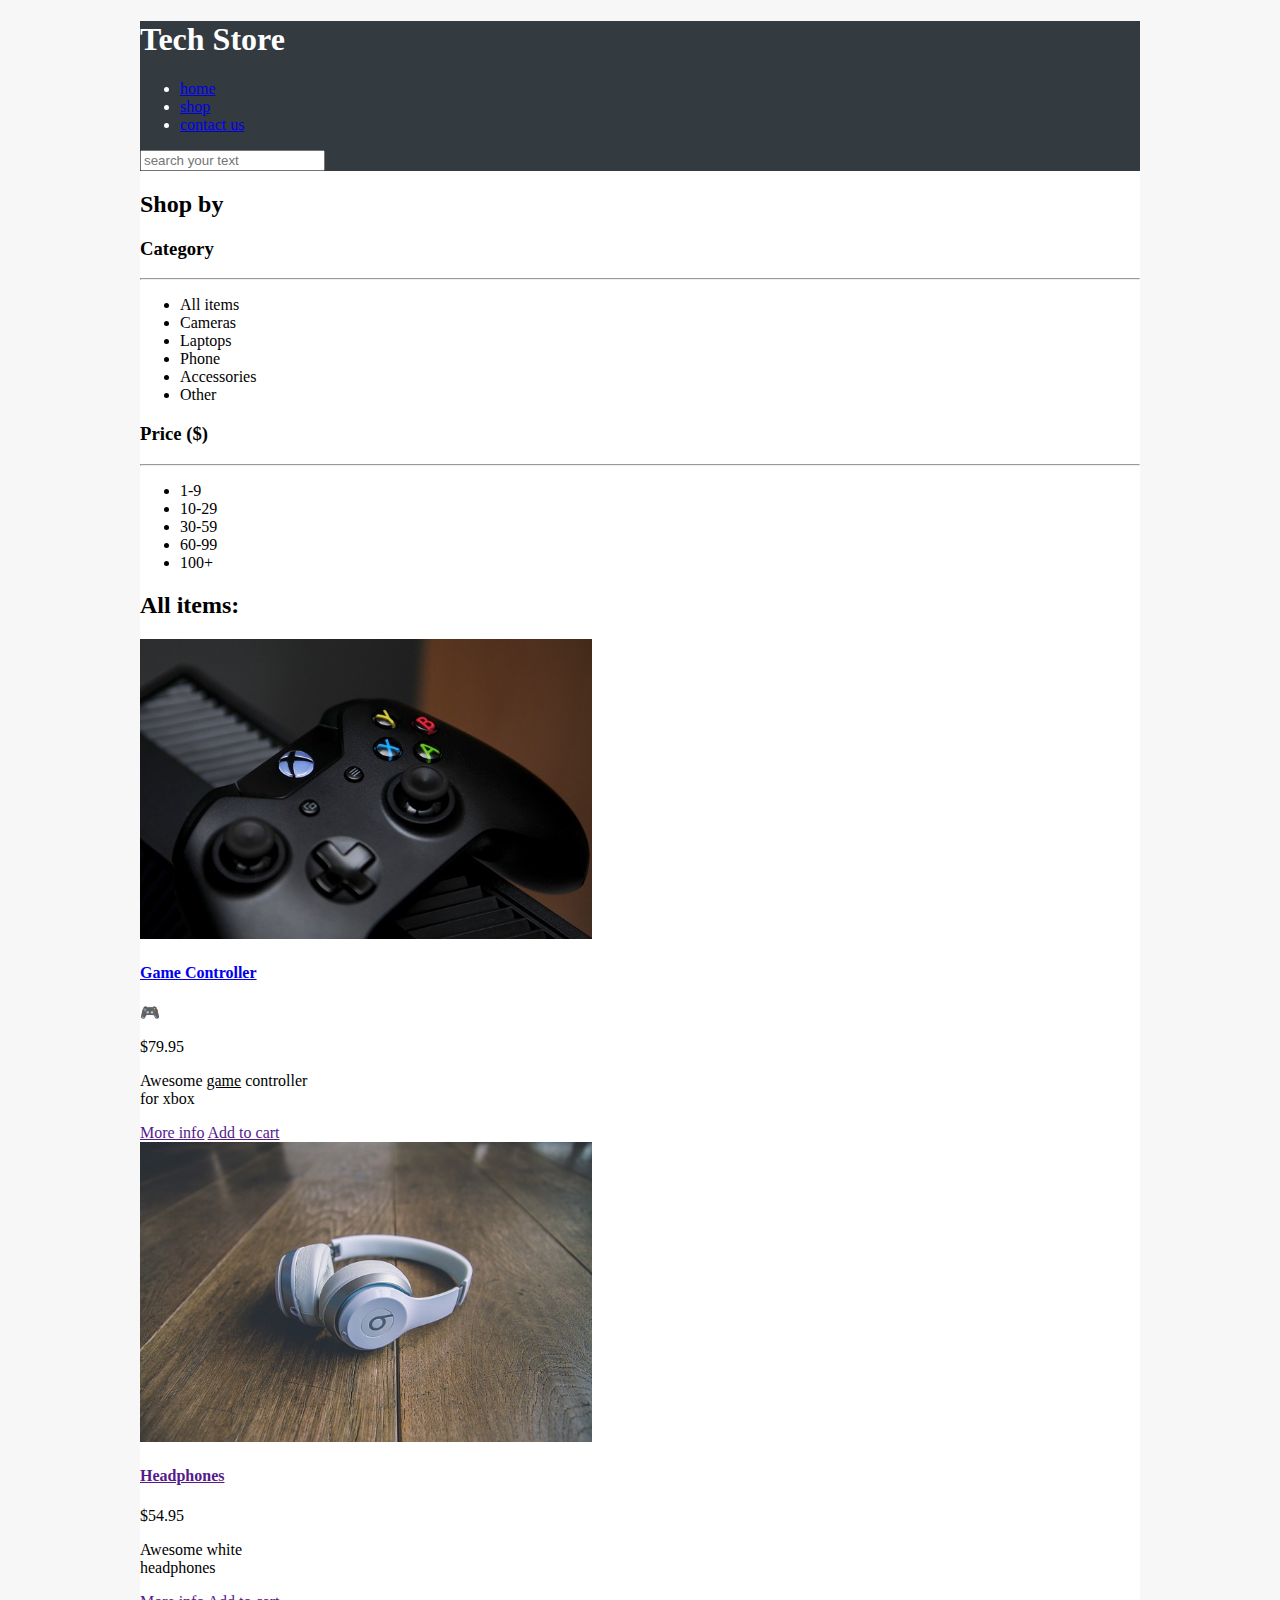
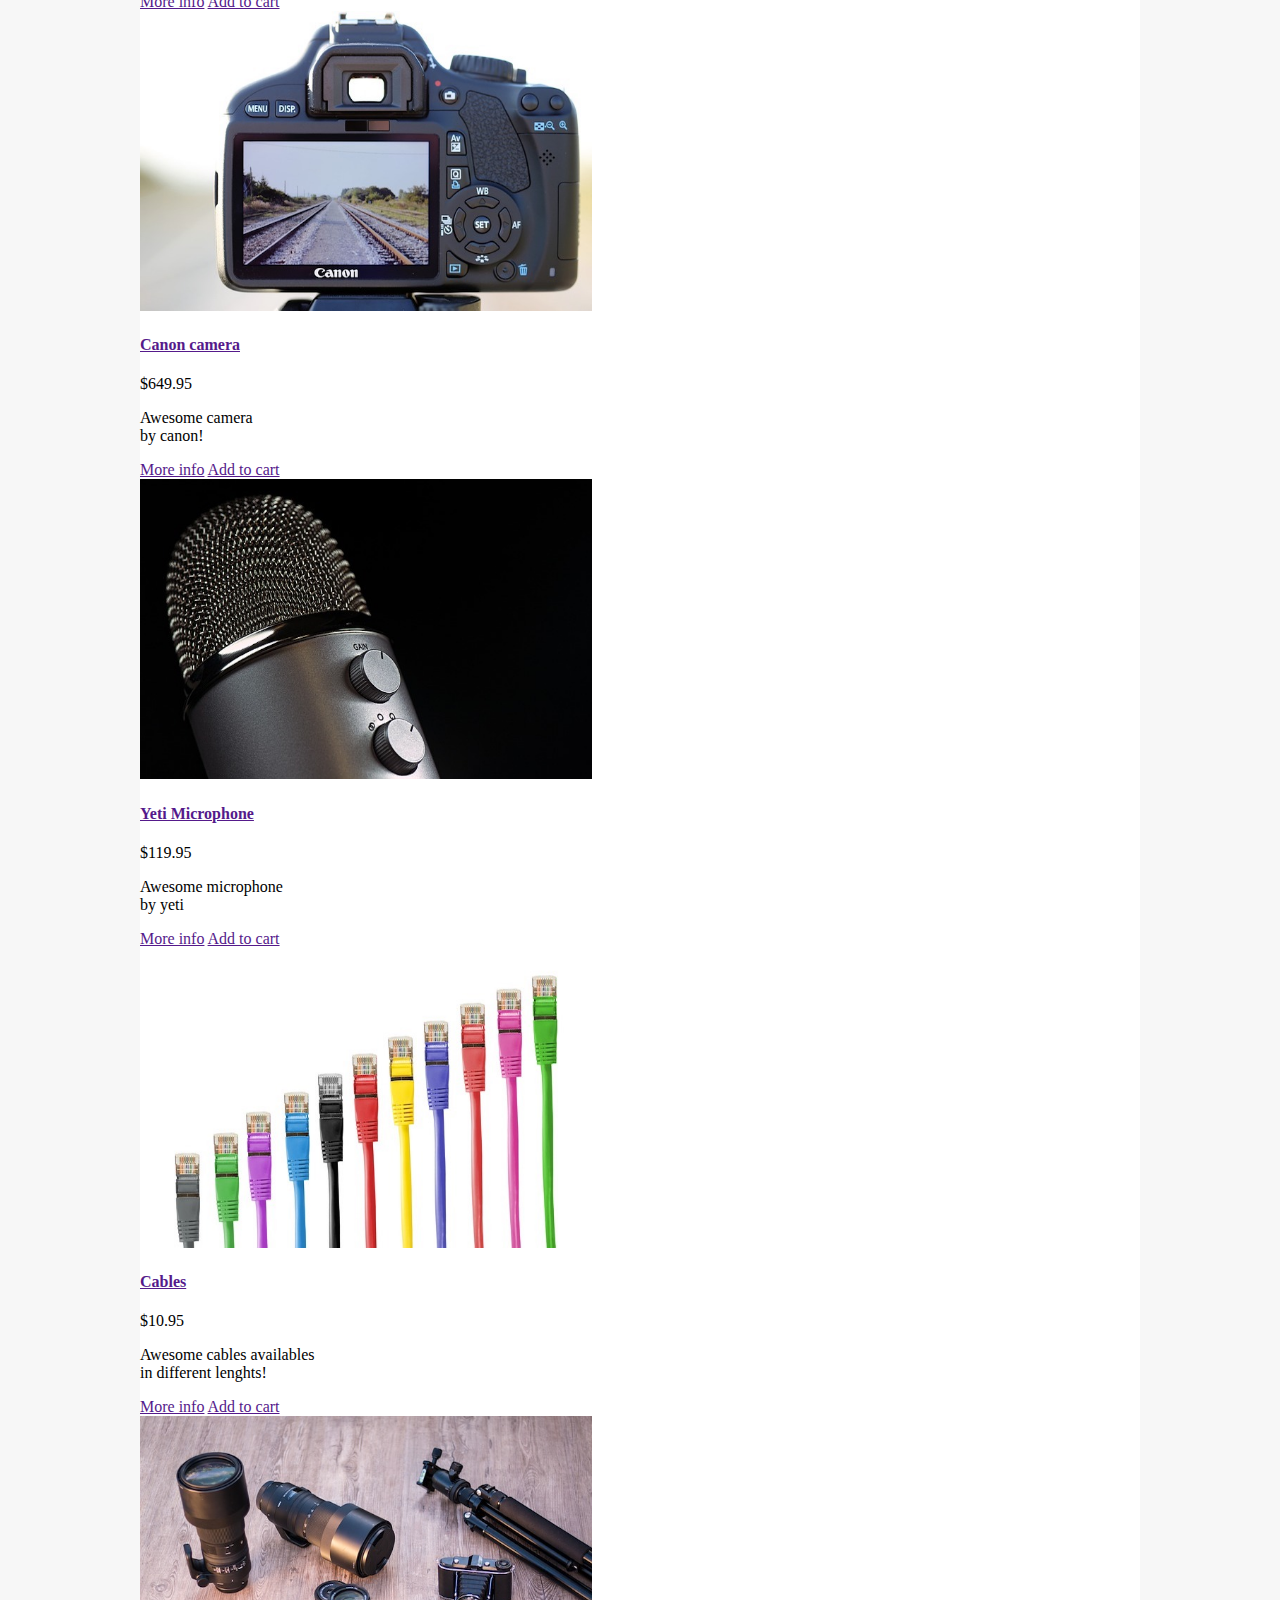
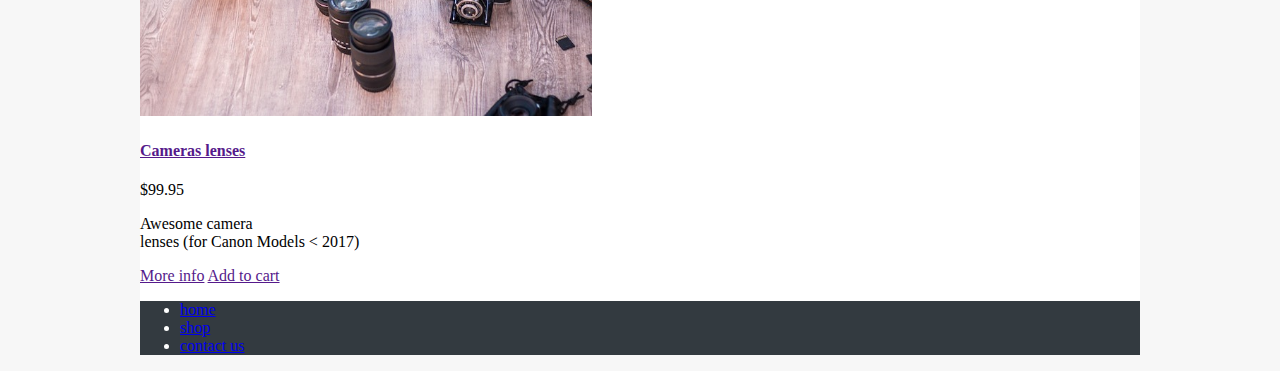
==== html-css/tech-store/index.html @ f3612236 "push" ====
<!DOCTYPE html>
<html lang="en">
<head>
    <meta charset="UTF-8">
    <meta http-equiv="X-UA-Compatible" content="IE=edge">
    <meta name="viewport" content="width=device-width, initial-scale=1.0">
    <title>Tech Store</title>
    <link rel="stylesheet" href="style.css">
</head>
<body>
    <header>
        <h1>Tech Store</h1>
        <nav>
            <ul>
                <li><a href="index.html">home</a></li>
                <li><a href="#link">shop</a></li>
                <li><a href="contact.html">contact us</a></li>
            </ul>
        </nav>
        <input type="search" placeholder="search your text">
    </header>

    <aside>
        <h2>Shop by</h2>
        <section>
            <h3>Category</h3>
            <hr>
            <ul>
                <li>All items</li>
                <li>Cameras</li>
                <li>Laptops</li>
                <li>Phone</li>
                <li>Accessories</li>
                <li>Other</li>
            </ul>
        </section>
        <section>
            <h3>Price <span>($)</span> </h3>
            <hr>
            <ul>
                <li>1-9</li>
                <li>10-29</li>
                <li>30-59</li>
                <li>60-99</li>
                <li>100+</li>
            </ul>
        </section>
    </aside>

    <main>
        <h2>All items:</h2>

        <div>
            <a href="product-details.html">
                <img src="images/controller.jpg" height="300px" alt="a game controller">
            </a>
            <a href="product-details.html">
                <h4>Game Controller </h4>
            </a>
            &#127918;
            <p>$79.95</p>
            <p> Awesome <ins>game</ins> controller <br> for xbox</p>
            <a href="">More info</a>
            <a href="">Add to cart</a>
        </div>

        <div>
            <img src="images/headphones.jpg" height="300px" alt="a headphones">
            <a href="">
                <h4>Headphones</h4>
            </a>
            <p>$54.95</p>
            <p> Awesome white <br> headphones</p>
            <a href="">More info</a>
            <a href="">Add to cart</a>
        </div>

        <div>
            <img src="images/camera.jpg" height="300px" alt="a camera picture">
            <a href="">
                <h4>Canon camera</h4>
            </a>
            <p>$649.95</p>
            <p> Awesome camera <br> by canon!</p>
            <a href="">More info</a>
            <a href="">Add to cart</a>
        </div>

        <div>
            <img src="images/microphone.jpg" height="300px" alt="a microphone">
            <a href="">
                <h4>Yeti Microphone</h4>
            </a>
            <p>$119.95</p>
            <p> Awesome microphone <br> by yeti</p>
            <a href="">More info</a>
            <a href="">Add to cart</a>
        </div>

        <div>
            <img src="images/cables.jpg" height="300px" alt="a cables picture">
            <a href="">
                <h4>Cables</h4>
            </a>
            <p>$10.95</p>
            <p> Awesome cables availables <br> in different lenghts!</p>
            <a href="">More info</a>
            <a href="">Add to cart</a>
        </div>

        <div>
            <img src="images/lenses.jpg" height="300px" alt="a lenses">
            <a href="">
                <h4>Cameras lenses</h4>
            </a>
            <p>$99.95</p>
            <p> Awesome camera <br> lenses (for Canon Models &lt; 2017)</p>
            <a href="">More info</a>
            <a href="">Add to cart</a>
        </div>

    </main>

    <footer>
        <nav>
            <ul>
                <li><a href="index.html">home</a></li>
                <li><a href="#link">shop</a></li>
                <li><a href="contact.html">contact us</a></li>
            </ul>
        </nav>
    </footer>
</body>
</html>
---- html-css/tech-store/style.css ----
html {
    background: #f7f7f7;
}

body {
    background: white;
    max-width: 1000px;
    margin: 0 auto;    
}
header,footer {
    color: white;
    background:#333a40;
}
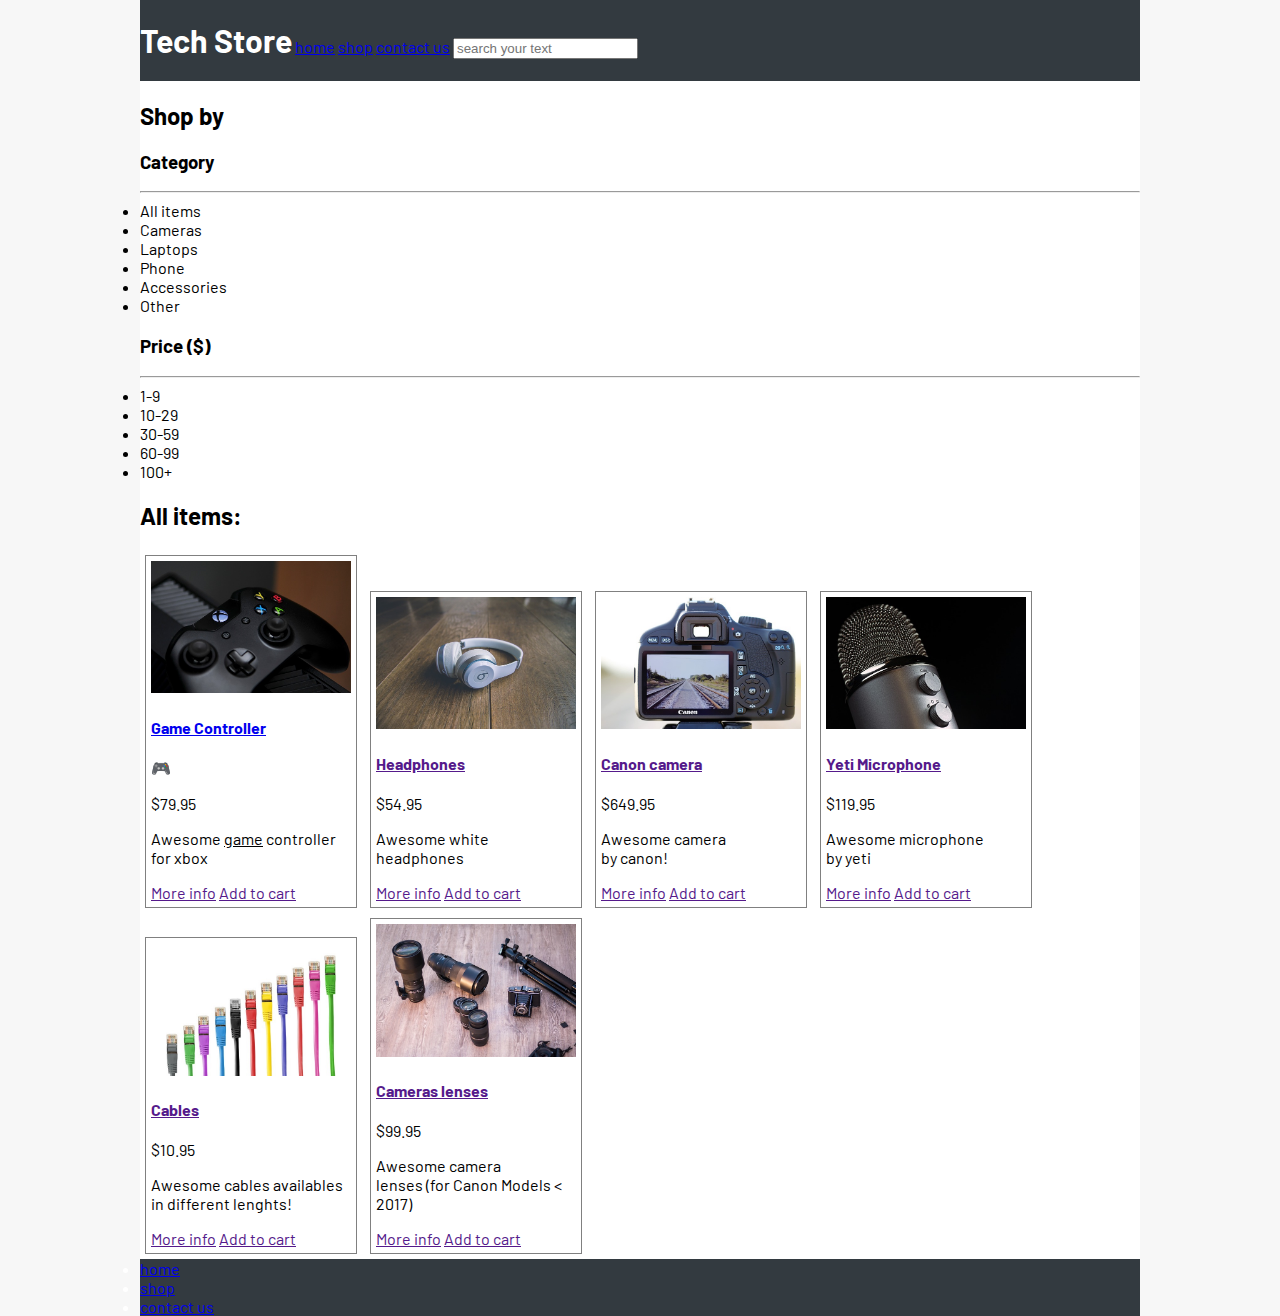
==== commit c5cecc31: "push" ====
--- a/html-css/tech-store/index.html
+++ b/html-css/tech-store/index.html
@@ -1,10 +1,13 @@
 <!DOCTYPE html>
 <html lang="en">
-<head>
+<head> 
     <meta charset="UTF-8">
     <meta http-equiv="X-UA-Compatible" content="IE=edge">
     <meta name="viewport" content="width=device-width, initial-scale=1.0">
     <title>Tech Store</title>
+    <link rel="preconnect" href="https://fonts.googleapis.com">
+    <link rel="preconnect" href="https://fonts.gstatic.com" crossorigin>
+    <link href="https://fonts.googleapis.com/css2?family=Barlow:ital,wght@0,100;0,200;0,300;0,400;0,500;0,600;0,700;0,800;0,900;1,100;1,200;1,300;1,400;1,500;1,600;1,700;1,800;1,900&display=swap" rel="stylesheet">
     <link rel="stylesheet" href="style.css">
 </head>
 <body>
@@ -50,9 +53,9 @@
     <main>
         <h2>All items:</h2>
 
-        <div>
+        <div class="product">
             <a href="product-details.html">
-                <img src="images/controller.jpg" height="300px" alt="a game controller">
+                <img src="images/controller.jpg"  alt="a game controller">
             </a>
             <a href="product-details.html">
                 <h4>Game Controller </h4>
@@ -64,8 +67,8 @@
             <a href="">Add to cart</a>
         </div>
 
-        <div>
-            <img src="images/headphones.jpg" height="300px" alt="a headphones">
+        <div class="product">
+            <img src="images/headphones.jpg"  alt="a headphones">
             <a href="">
                 <h4>Headphones</h4>
             </a>
@@ -75,8 +78,8 @@
             <a href="">Add to cart</a>
         </div>
 
-        <div>
-            <img src="images/camera.jpg" height="300px" alt="a camera picture">
+        <div class="product">
+            <img src="images/camera.jpg"  alt="a camera picture">
             <a href="">
                 <h4>Canon camera</h4>
             </a>
@@ -86,8 +89,8 @@
             <a href="">Add to cart</a>
         </div>
 
-        <div>
-            <img src="images/microphone.jpg" height="300px" alt="a microphone">
+        <div class="product">
+            <img src="images/microphone.jpg"  alt="a microphone">
             <a href="">
                 <h4>Yeti Microphone</h4>
             </a>
@@ -97,8 +100,8 @@
             <a href="">Add to cart</a>
         </div>
 
-        <div>
-            <img src="images/cables.jpg" height="300px" alt="a cables picture">
+        <div class="product">
+            <img src="images/cables.jpg"  alt="a cables picture">
             <a href="">
                 <h4>Cables</h4>
             </a>
@@ -108,8 +111,8 @@
             <a href="">Add to cart</a>
         </div>
 
-        <div>
-            <img src="images/lenses.jpg" height="300px" alt="a lenses">
+        <div class="product">
+            <img src="images/lenses.jpg"  alt="a lenses">
             <a href="">
                 <h4>Cameras lenses</h4>
             </a>
--- a/html-css/tech-store/style.css
+++ b/html-css/tech-store/style.css
@@ -5,9 +5,36 @@
 body {
     background: white;
     max-width: 1000px;
-    margin: 0 auto;    
+    margin: 0 auto;
+    font-family: 'Barlow', sans-serif;   
 }
+
+ul{
+    margin: 0;
+    padding: 0;
+}
+
+header li{
+    display: inline;
+}
+
+header h1, nav{
+    display: inline-block;
+}
+
 header,footer {
     color: white;
     background:#333a40;
+}
+
+.product {
+    border: 1px solid grey;
+    width: 200px;
+    margin: 5px;
+    padding: 5px;
+    display: inline-block;
+}
+
+img{
+    max-width: 100%;
 }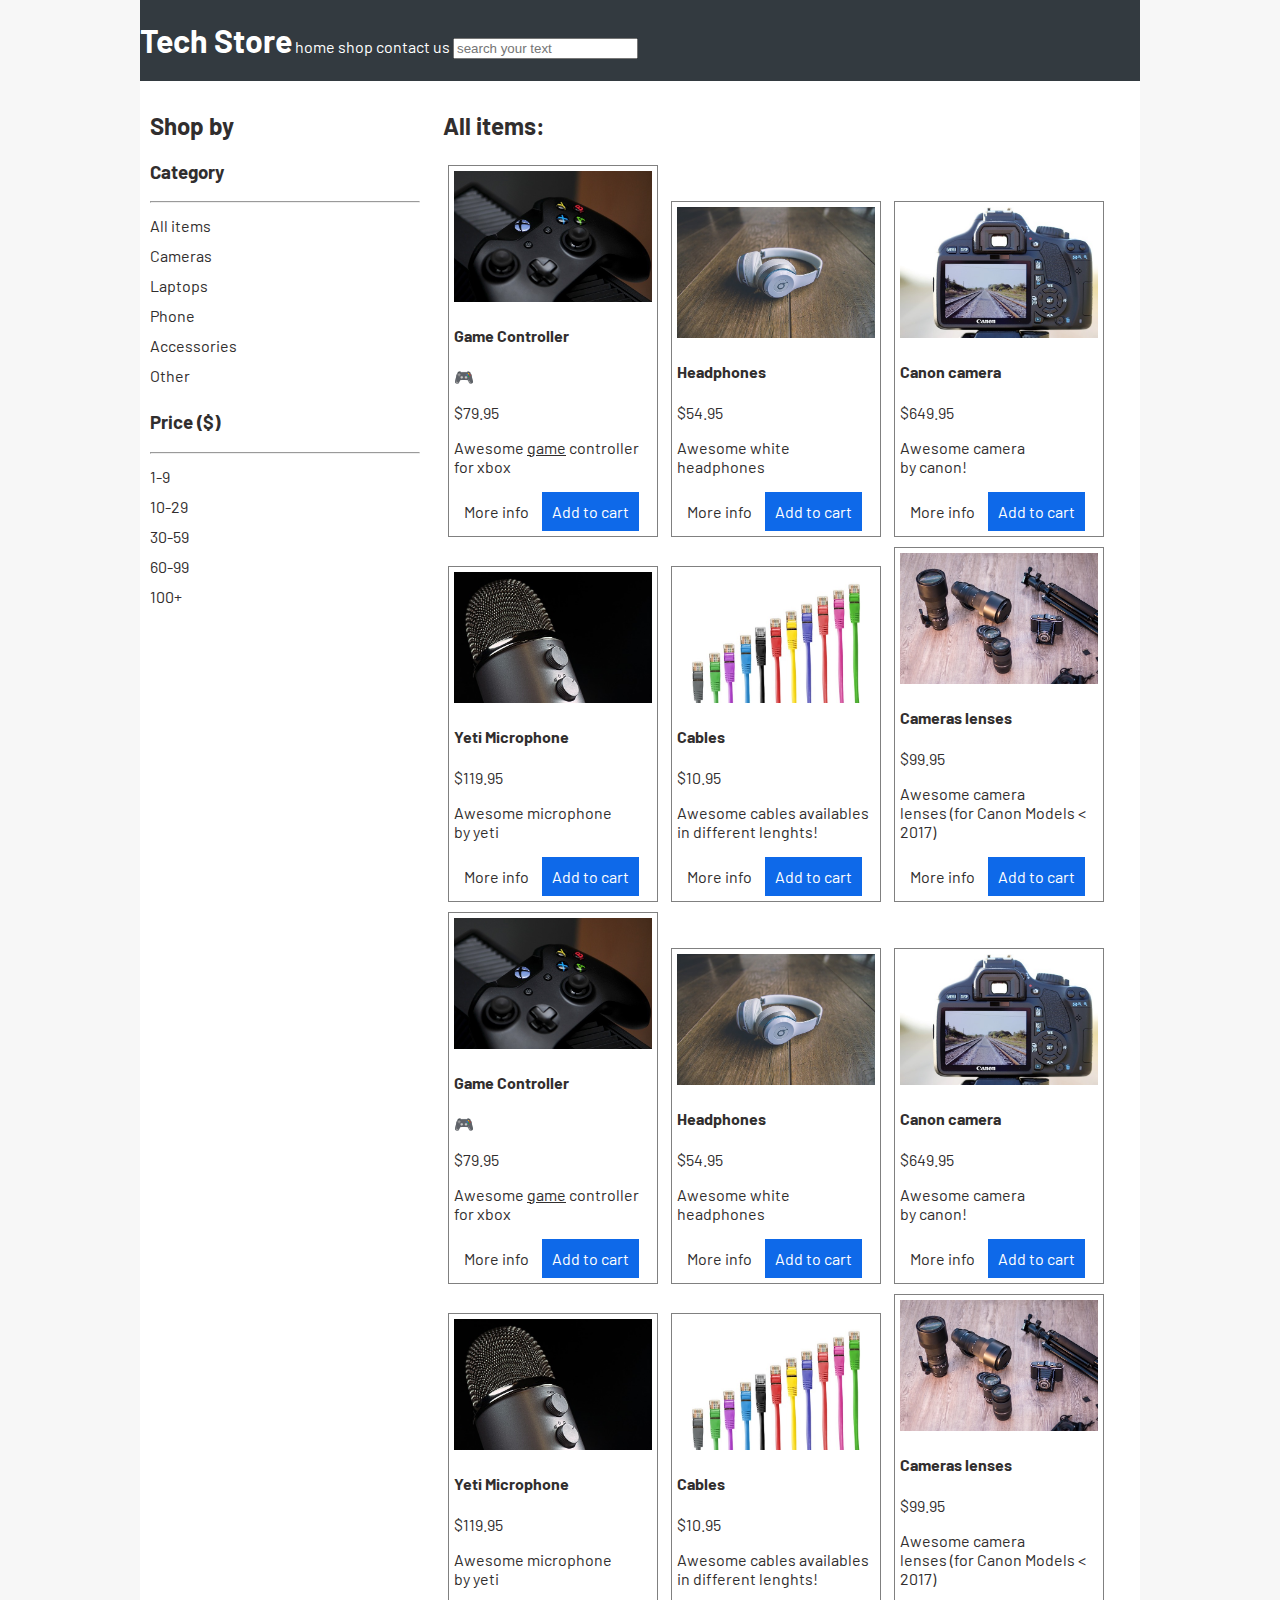
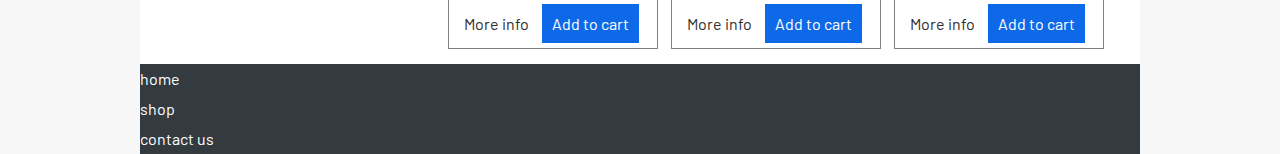
==== commit 325fc672: "push" ====
--- a/html-css/tech-store/index.html
+++ b/html-css/tech-store/index.html
@@ -63,8 +63,8 @@
             &#127918;
             <p>$79.95</p>
             <p> Awesome <ins>game</ins> controller <br> for xbox</p>
-            <a href="">More info</a>
-            <a href="">Add to cart</a>
+            <a href="product-details.html" class="button">More info</a>
+            <a href="" class="button">Add to cart</a>
         </div>
 
         <div class="product">
@@ -74,8 +74,8 @@
             </a>
             <p>$54.95</p>
             <p> Awesome white <br> headphones</p>
-            <a href="">More info</a>
-            <a href="">Add to cart</a>
+            <a class="button" href="">More info</a>
+            <a class="button" href="">Add to cart</a>
         </div>
 
         <div class="product">
@@ -85,8 +85,8 @@
             </a>
             <p>$649.95</p>
             <p> Awesome camera <br> by canon!</p>
-            <a href="">More info</a>
-            <a href="">Add to cart</a>
+            <a href="" class="button">More info</a>
+            <a href="" class="button">Add to cart</a>
         </div>
 
         <div class="product">
@@ -96,8 +96,8 @@
             </a>
             <p>$119.95</p>
             <p> Awesome microphone <br> by yeti</p>
-            <a href="">More info</a>
-            <a href="">Add to cart</a>
+            <a href="" class="button">More info</a>
+            <a href="" class="button">Add to cart</a>
         </div>
 
         <div class="product">
@@ -107,8 +107,8 @@
             </a>
             <p>$10.95</p>
             <p> Awesome cables availables <br> in different lenghts!</p>
-            <a href="">More info</a>
-            <a href="">Add to cart</a>
+            <a class="button" href="">More info</a>
+            <a class="button" href="">Add to cart</a>
         </div>
 
         <div class="product">
@@ -118,8 +118,77 @@
             </a>
             <p>$99.95</p>
             <p> Awesome camera <br> lenses (for Canon Models &lt; 2017)</p>
-            <a href="">More info</a>
-            <a href="">Add to cart</a>
+            <a class="button" href="">More info</a>
+            <a href="" class="button">Add to cart</a>
+        </div>
+
+        <div class="product">
+            <a href="product-details.html">
+                <img src="images/controller.jpg"  alt="a game controller">
+            </a>
+            <a href="product-details.html">
+                <h4>Game Controller </h4>
+            </a>
+            &#127918;
+            <p>$79.95</p>
+            <p> Awesome <ins>game</ins> controller <br> for xbox</p>
+            <a href="product-details.html" class="button">More info</a>
+            <a href="" class="button">Add to cart</a>
+        </div>
+
+        <div class="product">
+            <img src="images/headphones.jpg"  alt="a headphones">
+            <a href="">
+                <h4>Headphones</h4>
+            </a>
+            <p>$54.95</p>
+            <p> Awesome white <br> headphones</p>
+            <a class="button" href="">More info</a>
+            <a class="button" href="">Add to cart</a>
+        </div>
+
+        <div class="product">
+            <img src="images/camera.jpg"  alt="a camera picture">
+            <a href="">
+                <h4>Canon camera</h4>
+            </a>
+            <p>$649.95</p>
+            <p> Awesome camera <br> by canon!</p>
+            <a href="" class="button">More info</a>
+            <a href="" class="button">Add to cart</a>
+        </div>
+
+        <div class="product">
+            <img src="images/microphone.jpg"  alt="a microphone">
+            <a href="">
+                <h4>Yeti Microphone</h4>
+            </a>
+            <p>$119.95</p>
+            <p> Awesome microphone <br> by yeti</p>
+            <a href="" class="button">More info</a>
+            <a href="" class="button">Add to cart</a>
+        </div>
+
+        <div class="product">
+            <img src="images/cables.jpg"  alt="a cables picture">
+            <a href="">
+                <h4>Cables</h4>
+            </a>
+            <p>$10.95</p>
+            <p> Awesome cables availables <br> in different lenghts!</p>
+            <a class="button" href="">More info</a>
+            <a class="button" href="">Add to cart</a>
+        </div>
+
+        <div class="product">
+            <img src="images/lenses.jpg"  alt="a lenses">
+            <a href="">
+                <h4>Cameras lenses</h4>
+            </a>
+            <p>$99.95</p>
+            <p> Awesome camera <br> lenses (for Canon Models &lt; 2017)</p>
+            <a class="button" href="">More info</a>
+            <a href="" class="button">Add to cart</a>
         </div>
 
     </main>
--- a/html-css/tech-store/style.css
+++ b/html-css/tech-store/style.css
@@ -7,11 +7,26 @@
     max-width: 1000px;
     margin: 0 auto;
     font-family: 'Barlow', sans-serif;   
+    color: rgb(49,46,46);
 }
 
 ul{
     margin: 0;
     padding: 0;
+}
+
+li{
+    list-style: none;
+    line-height: 30px;
+}
+
+a{
+    text-decoration: none;
+    color: inherit;
+}
+
+a:hover{
+    color: blue ;
 }
 
 header li{
@@ -22,6 +37,19 @@
     display: inline-block;
 }
 
+main{
+    width: 680px;
+    display: inline-block;
+    padding: 10px;
+}
+
+aside{
+    width: 270px;
+    display: inline-block;
+    vertical-align: top;
+    padding: 10px;
+}
+
 header,footer {
     color: white;
     background:#333a40;
@@ -29,12 +57,53 @@
 
 .product {
     border: 1px solid grey;
-    width: 200px;
+    width: 210px;
     margin: 5px;
     padding: 5px;
     display: inline-block;
+    box-sizing: border-box;
 }
 
 img{
     max-width: 100%;
+}
+
+.button{
+    padding: 10px;
+    display: inline-block;
+}
+
+.button:last-of-type{
+    background-color: #0e69e9;
+    color: white;
+}
+
+/* product-detail-page */
+.product-detail{
+    width: 660px;
+}
+
+.product-detail img{
+    max-width: 50%;
+    float: left;
+}
+
+/* contact us */
+form {
+    padding: 10px;
+    margin: 10px 0;
+    width: 600px;
+}
+
+form > div{
+    margin: 10px 0;
+}
+.inline label{
+    width: 100px;
+    display: inline-block;
+}
+
+input[type="text"], input[type="email"], textarea {
+    padding: 10px;
+    width: 400px;
 }